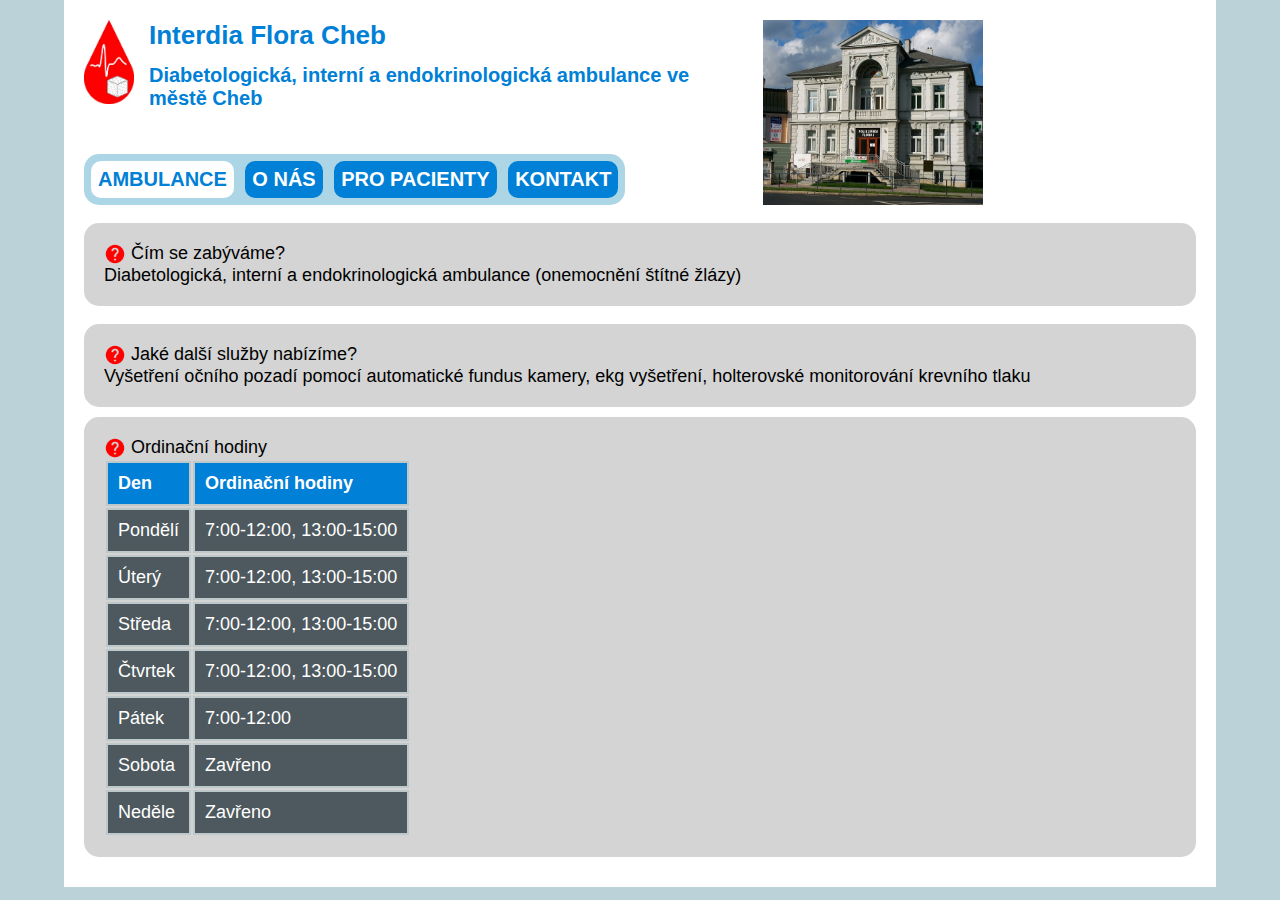
==== index.html @ c5f4158c "Merge branch 'main' of https://github.com/MartinaSimkova1/interdiaflora into main" ====
<!DOCTYPE html>
<html lang="cz">
    <head>
        <meta charset="utf-8"/>
        <link rel="stylesheet" href="main.css">
        <link rel="apple-touch-icon" sizes="180x180" href="apple-touch-icon.png">
        <link rel="icon" type="image/png" sizes="32x32" href="favicon-32x32.png">
        <link rel="icon" type="image/png" sizes="16x16" href="favicon-16x16.png">
        <link rel="manifest" href="site.webmanifest">
        <title>Ambulance - Interdia Flora Cheb</title>
    </head>

    <body>
        <div class="main-div">
            <div class="side-by-side">
                <div class="title-container">
                    <img src="assets/interdiafloraLogo.jpg" class="logo" width="50px" height="84px" alt="Interdia Flora logo">
                    <div>
                        <div class="title">
                            Interdia Flora Cheb
                        </div>
                        <div class="subtitle">
                            <h1>
                                Diabetologická, interní a endokrinologická ambulance ve městě Cheb
                            </h1>
                        </div>
                    </div>
                    <div class="menu-div">
                        <button class="tab-button button-selected" onclick="location.href='index.html';">AMBULANCE</button>
                        <button class="tab-button" onclick="location.href='o-nas.html';">O NÁS</button>
                        <button class="tab-button" onclick="location.href='pro-pacienty.html';">PRO PACIENTY</button>
                        <button class="tab-button" onclick="location.href='kontakt.html';">KONTAKT</button>
                    </div>
                </div>
                
                <img src="assets/interdiaflora.jpg" width="220px" alt="Interdia FLora building">
            </div>
            
            <!--div class="alert">
                Já nejsem vidět. Přidej !-- do otevíracího div, a přidej -- do zavíracího div
            </div-->
            <!--div class="alert">
                <img src="assets/alert.png" class="icon" width="55px" height="55px" alt="Alert icon">
                <div>
                    Naše ambulance je zavřena od 21.prosince do 27.prosince. <br>28.prosince a 29.prosince ordinujeme pouze do 12 hodin.
                </div>
            </div-->


            <p class="generic-container">
                <img src="assets/help-circle.png" class="inline-icon" alt="Help circle icon">
                <h>Čím se zabýváme?</h><br>
                Diabetologická, interní a endokrinologická ambulance (onemocnění štítné žlázy)<br>
            </p>

            <p class="generic-container">
                <img src="assets/help-circle.png" class="inline-icon" alt="Help circle icon">
                <h>Jaké další služby nabízíme?</h><br>
                Vyšetření očního pozadí pomocí automatické fundus kamery, ekg vyšetření, holterovské monitorování krevního tlaku<br>
            </p>
            <div class="generic-container">
                <img src="assets/help-circle.png" class="inline-icon" alt="Help circle icon">
                <h>Ordinační hodiny</h><br>
                <table class="opening-hours-table">
                    <tr>
                        <th>Den</th>
                        <th>Ordinační hodiny</th>
                    </tr>
                    <tr>
                        <td>Pondělí</td>
                        <td>7:00-12:00, 13:00-15:00</td>
                    </tr>
                    <tr>
                        <td>Úterý</td>
                        <td>7:00-12:00, 13:00-15:00</td>
                    </tr>
                    <tr>
                        <td>Středa</td>
                        <td>7:00-12:00, 13:00-15:00</td>
                    </tr>
                    <tr>
                        <td>Čtvrtek</td>
                        <td>7:00-12:00, 13:00-15:00</td>
                    </tr>
                    <tr>
                        <td>Pátek</td>
                        <td>7:00-12:00</td>
                    </tr>
                    <tr>
                        <td>Sobota</td>
                        <td>Zavřeno</td>
                    </tr>
                    <tr>
                        <td>Neděle</td>
                        <td>Zavřeno</td>
                    </tr>
                </table>
            </div>
        </div>
    </body>
</html>
---- main.css ----
body {
    background-color: #bbd3d8;
    font-family: Arial, Helvetica, sans-serif;
    margin: 0;
}

.main-div {
    display: block;
    min-height: 100%;
    background-color: #ffffff;
    margin-left: 5%;
    margin-right: 5%;
    padding: 20px;
}

.menu-div {
    display: inline-block;
    background-color: #acd6e6;
    border-radius: 15px;
    margin-top: 30px;;
    padding-right: 7px;
}

.alert {
    background-color: #df4242;
    border-radius: 15px;
    margin-bottom: 10px;
    padding: 10px;
    margin-block-start: 0.3em;
    color: #ffffff;
    font-weight: 700;
    font-size: 30px;
    text-align: center;
    vertical-align: middle;
}

.head-containter {
    float: left;
    margin-top: 5px;
    margin-bottom: 35px;
}

.title-container {
    margin-right: 20px;
}

.title {
    font-size: 26px;
    color: #0080d6;
    font-weight: 700;
    margin-bottom: 10px;
}

.subtitle h1 {
    font-size: 20px;
    color: #0080d6;
    font-weight: 700;
}

.generic-container {
    background-color: #d4d4d4;
    border-radius: 15px;
    margin-bottom: 10px;
    padding: 20px;
    font-size: 18px;
}

.generic-container h2 {
    font-size: 20px;
    color: #ff0000;
    font-weight: 700;
}

.side-by-side {
    display: flex;
    flex: 1;
}

.side-by-side-margin {
    margin-left: 10px;
}

.side-by-side-split {
    width: 50%;
}

.tab-button {
    margin-top: 7px;
    margin-bottom: 7px;
    margin-left: 7px;
    padding: 7px;
    border-radius: 10px;
    border: none;
    background-color: #0080d6;
    color: #ffffff;
    font-size: 20px;
    font-weight: 700;
    text-decoration: none;
}

.tab-button:hover {
    background-color: #4c95de;
    cursor: pointer;
}

.button-selected {
    color: #0080d6;
    background-color: #ffffff;
}

.button-selected:hover {
    background-color: #ededed;
}

.logo {
    float: left;
    margin-right: 15px;
}

.icon {
    vertical-align: middle;
}

.inline-icon {
    vertical-align: top;
    width: 22px;
    height: 22px;
}

.icon-and-text-div {
    vertical-align: middle;
}

.opening-hours-table td, th {
    border: 2px solid #bcc8c9;
    padding: 10px;
    color: white;
    text-align: left;
}

.opening-hours-table td {
    background-color: #4d595e;
}

.opening-hours-table th {
    background-color: #0080d6;
}

.contact-table {
    text-align: left;
}

.contact-table tr {
    height: 40px;
}

.contact-table-type {
    padding-right: 30px;
    font-weight: 700;
}

@media only screen and (max-width: 1000px) {
    .mobile-hide { 
        display: none; 
    }
 }

.our-team {
    border-collapse: collapse;
}

.our-team tr {
    border: 1px solid whitesmoke;
    padding-left: 5px;
    padding-right: 5px;
}

.our-team td {
    padding: 5px;
}
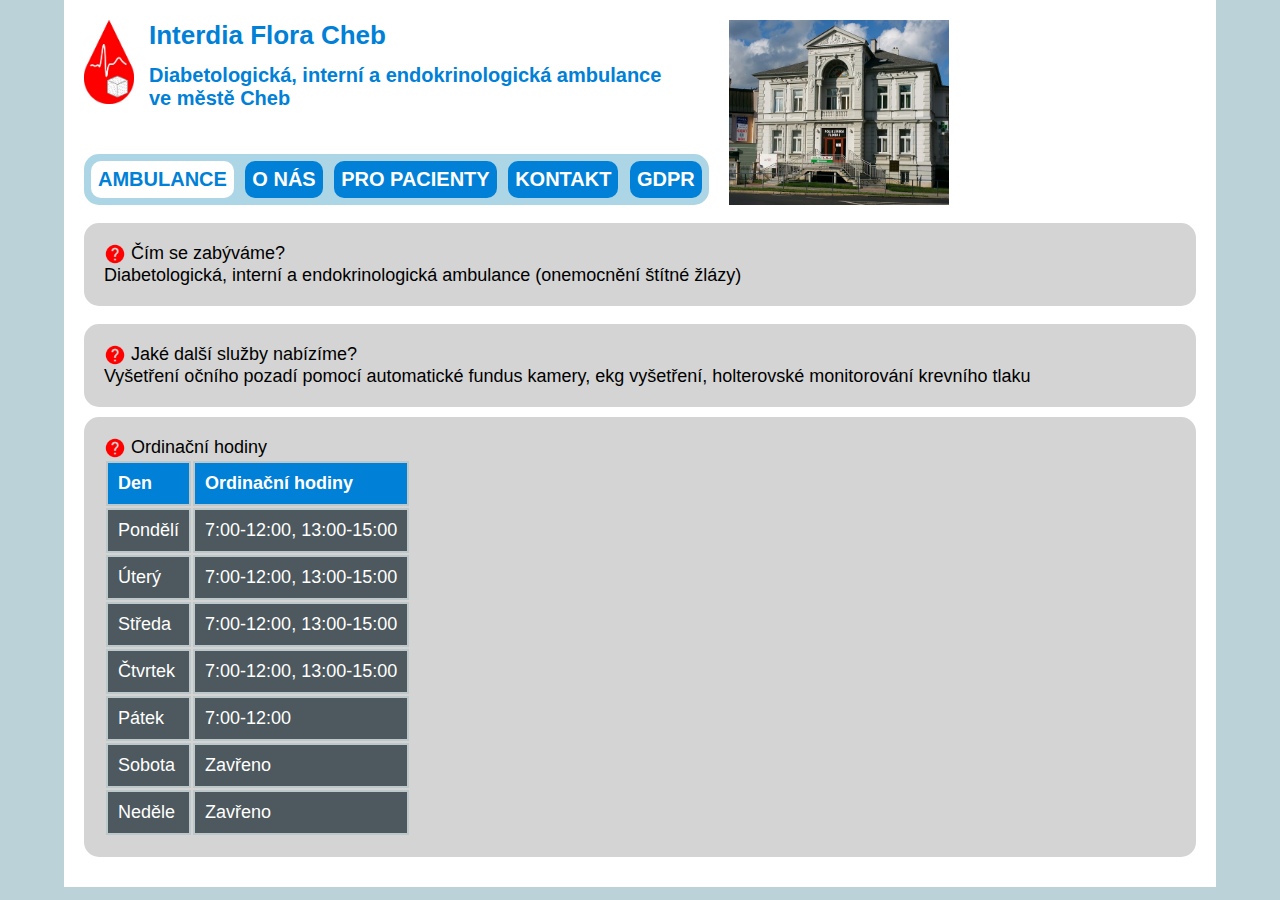
==== commit 477a0845: "GDPR added" ====
--- a/index.html
+++ b/index.html
@@ -21,7 +21,7 @@
                         </div>
                         <div class="subtitle">
                             <h1>
-                                Diabetologická, interní a endokrinologická ambulance ve městě Cheb
+                                Diabetologická, interní a endokrinologická ambulance<br>ve městě Cheb
                             </h1>
                         </div>
                     </div>
@@ -30,6 +30,7 @@
                         <button class="tab-button" onclick="location.href='o-nas.html';">O NÁS</button>
                         <button class="tab-button" onclick="location.href='pro-pacienty.html';">PRO PACIENTY</button>
                         <button class="tab-button" onclick="location.href='kontakt.html';">KONTAKT</button>
+                        <button class="tab-button" onclick="location.href='gdpr.html';">GDPR</button>
                     </div>
                 </div>
                 
--- a/main.css
+++ b/main.css
@@ -119,6 +119,7 @@
 
 .icon {
     vertical-align: middle;
+    margin-right: 15px;
 }
 
 .inline-icon {
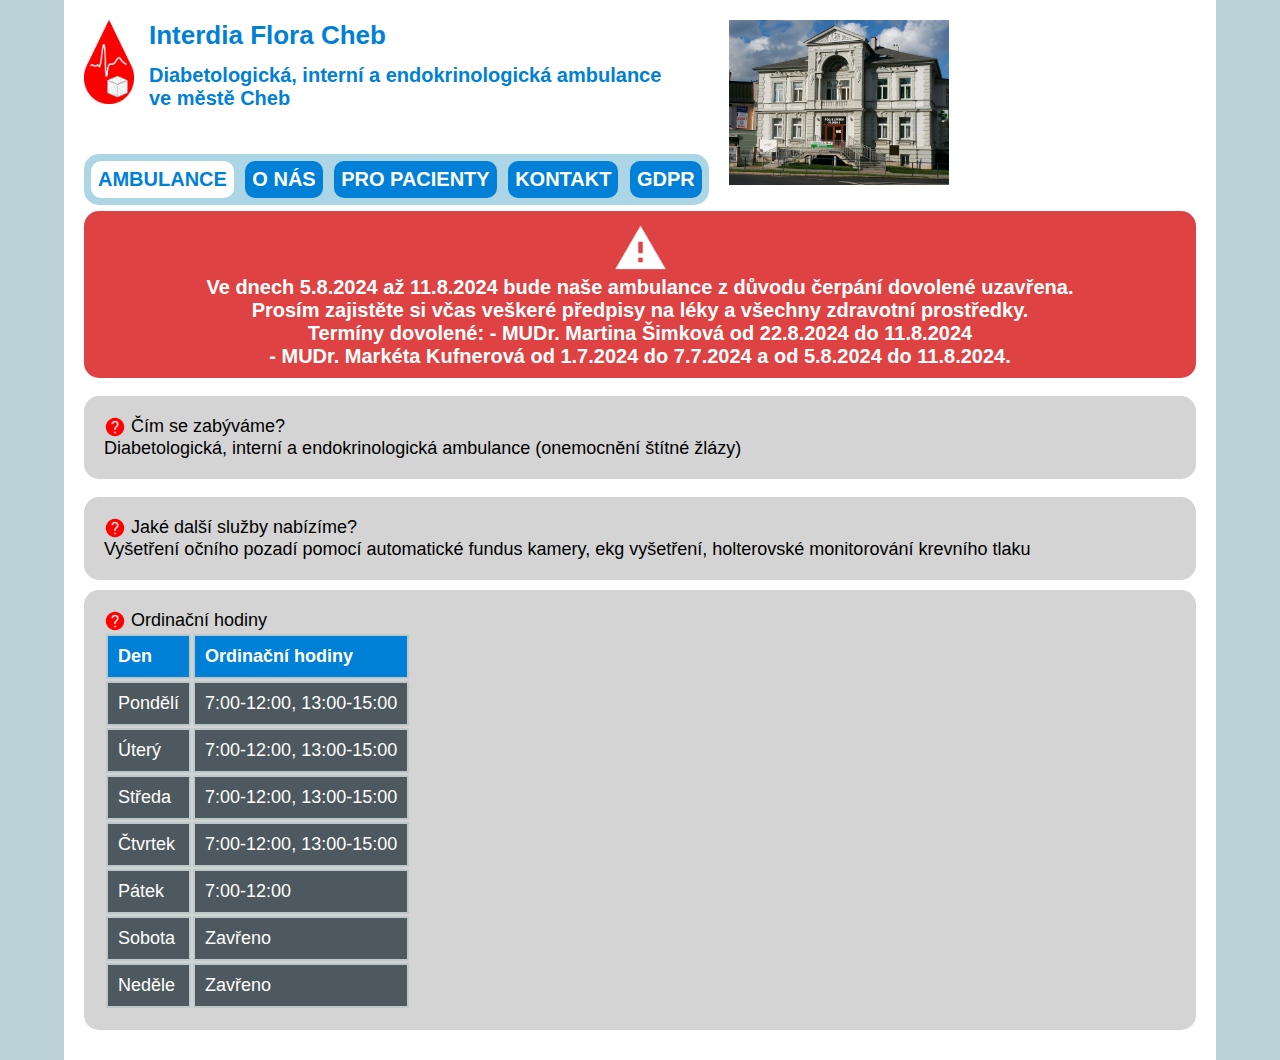
==== commit c4e2d238: "Dovolena" ====
--- a/index.html
+++ b/index.html
@@ -1,102 +1,159 @@
 <!DOCTYPE html>
 <html lang="cz">
-    <head>
-        <meta charset="utf-8"/>
-        <link rel="stylesheet" href="main.css">
-        <link rel="apple-touch-icon" sizes="180x180" href="apple-touch-icon.png">
-        <link rel="icon" type="image/png" sizes="32x32" href="favicon-32x32.png">
-        <link rel="icon" type="image/png" sizes="16x16" href="favicon-16x16.png">
-        <link rel="manifest" href="site.webmanifest">
-        <title>Ambulance - Interdia Flora Cheb</title>
-    </head>
+  <head>
+    <meta charset="utf-8" />
+    <link rel="stylesheet" href="main.css" />
+    <link rel="apple-touch-icon" sizes="180x180" href="apple-touch-icon.png" />
+    <link rel="icon" type="image/png" sizes="32x32" href="favicon-32x32.png" />
+    <link rel="icon" type="image/png" sizes="16x16" href="favicon-16x16.png" />
+    <link rel="manifest" href="site.webmanifest" />
+    <title>Ambulance - Interdia Flora Cheb</title>
+  </head>
 
-    <body>
-        <div class="main-div">
-            <div class="side-by-side">
-                <div class="title-container">
-                    <img src="assets/interdiafloraLogo.jpg" class="logo" width="50px" height="84px" alt="Interdia Flora logo">
-                    <div>
-                        <div class="title">
-                            Interdia Flora Cheb
-                        </div>
-                        <div class="subtitle">
-                            <h1>
-                                Diabetologická, interní a endokrinologická ambulance<br>ve městě Cheb
-                            </h1>
-                        </div>
-                    </div>
-                    <div class="menu-div">
-                        <button class="tab-button button-selected" onclick="location.href='index.html';">AMBULANCE</button>
-                        <button class="tab-button" onclick="location.href='o-nas.html';">O NÁS</button>
-                        <button class="tab-button" onclick="location.href='pro-pacienty.html';">PRO PACIENTY</button>
-                        <button class="tab-button" onclick="location.href='kontakt.html';">KONTAKT</button>
-                        <button class="tab-button" onclick="location.href='gdpr.html';">GDPR</button>
-                    </div>
-                </div>
-                
-                <img src="assets/interdiaflora.jpg" width="220px" alt="Interdia FLora building">
+  <body>
+    <div class="main-div">
+      <div class="side-by-side">
+        <div class="title-container">
+          <img
+            src="assets/interdiafloraLogo.jpg"
+            class="logo"
+            width="50px"
+            height="84px"
+            alt="Interdia Flora logo"
+          />
+          <div>
+            <div class="title">Interdia Flora Cheb</div>
+            <div class="subtitle">
+              <h1>
+                Diabetologická, interní a endokrinologická ambulance<br />ve
+                městě Cheb
+              </h1>
             </div>
-            
-            <!--div class="alert">
+          </div>
+          <div class="menu-div">
+            <button
+              class="tab-button button-selected"
+              onclick="location.href='index.html';"
+            >
+              AMBULANCE
+            </button>
+            <button class="tab-button" onclick="location.href='o-nas.html';">
+              O NÁS
+            </button>
+            <button
+              class="tab-button"
+              onclick="location.href='pro-pacienty.html';"
+            >
+              PRO PACIENTY
+            </button>
+            <button class="tab-button" onclick="location.href='kontakt.html';">
+              KONTAKT
+            </button>
+            <button class="tab-button" onclick="location.href='gdpr.html';">
+              GDPR
+            </button>
+          </div>
+        </div>
+        <div side-by-side-split>
+          <img
+            src="assets/interdiaflora.jpg"
+            width="220px"
+            alt="Interdia FLora building"
+          />
+        </div>
+      </div>
+
+      <!--div class="alert">
                 Já nejsem vidět. Přidej !-- do otevíracího div, a přidej -- do zavíracího div
             </div-->
-            <!--div class="alert">
-                <img src="assets/alert.png" class="icon" width="55px" height="55px" alt="Alert icon">
-                <div>
-                    Naše ambulance je zavřena od 21.prosince do 27.prosince. <br>28.prosince a 29.prosince ordinujeme pouze do 12 hodin.
-                </div>
-            </div-->
+      <div class="alert">
+        <img
+          src="assets/alert.png"
+          class="icon"
+          width="55px"
+          height="55px"
+          alt="Alert icon"
+        />
+        <div>
+          Ve dnech 5.8.2024 až 11.8.2024 bude naše ambulance z důvodu čerpání
+          dovolené uzavřena.
+        </div>
+        <div>
+          Prosím zajistěte si včas veškeré předpisy na léky a všechny zdravotní
+          prostředky.
+        </div>
+        <div>
+          Termíny dovolené: - MUDr. Martina Šimková od 22.8.2024 do 11.8.2024
+        </div>
+        <div>
+          - MUDr. Markéta Kufnerová od 1.7.2024 do 7.7.2024 a od 5.8.2024 do
+          11.8.2024.
+        </div>
+      </div>
 
+      <p class="generic-container">
+        <img
+          src="assets/help-circle.png"
+          class="inline-icon"
+          alt="Help circle icon"
+        />
+        <h>Čím se zabýváme?</h><br />
+        Diabetologická, interní a endokrinologická ambulance (onemocnění štítné
+        žlázy)<br />
+      </p>
 
-            <p class="generic-container">
-                <img src="assets/help-circle.png" class="inline-icon" alt="Help circle icon">
-                <h>Čím se zabýváme?</h><br>
-                Diabetologická, interní a endokrinologická ambulance (onemocnění štítné žlázy)<br>
-            </p>
-
-            <p class="generic-container">
-                <img src="assets/help-circle.png" class="inline-icon" alt="Help circle icon">
-                <h>Jaké další služby nabízíme?</h><br>
-                Vyšetření očního pozadí pomocí automatické fundus kamery, ekg vyšetření, holterovské monitorování krevního tlaku<br>
-            </p>
-            <div class="generic-container">
-                <img src="assets/help-circle.png" class="inline-icon" alt="Help circle icon">
-                <h>Ordinační hodiny</h><br>
-                <table class="opening-hours-table">
-                    <tr>
-                        <th>Den</th>
-                        <th>Ordinační hodiny</th>
-                    </tr>
-                    <tr>
-                        <td>Pondělí</td>
-                        <td>7:00-12:00, 13:00-15:00</td>
-                    </tr>
-                    <tr>
-                        <td>Úterý</td>
-                        <td>7:00-12:00, 13:00-15:00</td>
-                    </tr>
-                    <tr>
-                        <td>Středa</td>
-                        <td>7:00-12:00, 13:00-15:00</td>
-                    </tr>
-                    <tr>
-                        <td>Čtvrtek</td>
-                        <td>7:00-12:00, 13:00-15:00</td>
-                    </tr>
-                    <tr>
-                        <td>Pátek</td>
-                        <td>7:00-12:00</td>
-                    </tr>
-                    <tr>
-                        <td>Sobota</td>
-                        <td>Zavřeno</td>
-                    </tr>
-                    <tr>
-                        <td>Neděle</td>
-                        <td>Zavřeno</td>
-                    </tr>
-                </table>
-            </div>
-        </div>
-    </body>
-</html>+      <p class="generic-container">
+        <img
+          src="assets/help-circle.png"
+          class="inline-icon"
+          alt="Help circle icon"
+        />
+        <h>Jaké další služby nabízíme?</h><br />
+        Vyšetření očního pozadí pomocí automatické fundus kamery, ekg vyšetření,
+        holterovské monitorování krevního tlaku<br />
+      </p>
+      <div class="generic-container">
+        <img
+          src="assets/help-circle.png"
+          class="inline-icon"
+          alt="Help circle icon"
+        />
+        <h>Ordinační hodiny</h><br />
+        <table class="opening-hours-table">
+          <tr>
+            <th>Den</th>
+            <th>Ordinační hodiny</th>
+          </tr>
+          <tr>
+            <td>Pondělí</td>
+            <td>7:00-12:00, 13:00-15:00</td>
+          </tr>
+          <tr>
+            <td>Úterý</td>
+            <td>7:00-12:00, 13:00-15:00</td>
+          </tr>
+          <tr>
+            <td>Středa</td>
+            <td>7:00-12:00, 13:00-15:00</td>
+          </tr>
+          <tr>
+            <td>Čtvrtek</td>
+            <td>7:00-12:00, 13:00-15:00</td>
+          </tr>
+          <tr>
+            <td>Pátek</td>
+            <td>7:00-12:00</td>
+          </tr>
+          <tr>
+            <td>Sobota</td>
+            <td>Zavřeno</td>
+          </tr>
+          <tr>
+            <td>Neděle</td>
+            <td>Zavřeno</td>
+          </tr>
+        </table>
+      </div>
+    </div>
+  </body>
+</html>
--- a/main.css
+++ b/main.css
@@ -1,181 +1,185 @@
 body {
-    background-color: #bbd3d8;
-    font-family: Arial, Helvetica, sans-serif;
-    margin: 0;
+  background-color: #bbd3d8;
+  font-family: Arial, Helvetica, sans-serif;
+  margin: 0;
 }
 
 .main-div {
-    display: block;
-    min-height: 100%;
-    background-color: #ffffff;
-    margin-left: 5%;
-    margin-right: 5%;
-    padding: 20px;
+  display: block;
+  min-height: 100%;
+  background-color: #ffffff;
+  margin-left: 5%;
+  margin-right: 5%;
+  padding: 20px;
 }
 
 .menu-div {
-    display: inline-block;
-    background-color: #acd6e6;
-    border-radius: 15px;
-    margin-top: 30px;;
-    padding-right: 7px;
+  display: inline-block;
+  background-color: #acd6e6;
+  border-radius: 15px;
+  margin-top: 30px;
+  padding-right: 7px;
 }
 
 .alert {
-    background-color: #df4242;
-    border-radius: 15px;
-    margin-bottom: 10px;
-    padding: 10px;
-    margin-block-start: 0.3em;
-    color: #ffffff;
-    font-weight: 700;
-    font-size: 30px;
-    text-align: center;
-    vertical-align: middle;
+  background-color: #df4242;
+  border-radius: 15px;
+  margin-bottom: 10px;
+  padding: 10px;
+  margin-block-start: 0.3em;
+  color: #ffffff;
+  font-weight: 700;
+  font-size: 20px;
+  text-align: center;
+  vertical-align: middle;
 }
 
 .head-containter {
-    float: left;
-    margin-top: 5px;
-    margin-bottom: 35px;
+  float: left;
+  margin-top: 5px;
+  margin-bottom: 35px;
 }
 
 .title-container {
-    margin-right: 20px;
+  margin-right: 20px;
 }
 
 .title {
-    font-size: 26px;
-    color: #0080d6;
-    font-weight: 700;
-    margin-bottom: 10px;
+  font-size: 26px;
+  color: #0080d6;
+  font-weight: 700;
+  margin-bottom: 10px;
 }
 
 .subtitle h1 {
-    font-size: 20px;
-    color: #0080d6;
-    font-weight: 700;
+  font-size: 20px;
+  color: #0080d6;
+  font-weight: 700;
 }
 
 .generic-container {
-    background-color: #d4d4d4;
-    border-radius: 15px;
-    margin-bottom: 10px;
-    padding: 20px;
-    font-size: 18px;
+  background-color: #d4d4d4;
+  border-radius: 15px;
+  margin-bottom: 10px;
+  padding: 20px;
+  font-size: 18px;
 }
 
 .generic-container h2 {
-    font-size: 20px;
-    color: #ff0000;
-    font-weight: 700;
+  font-size: 20px;
+  color: #ff0000;
+  font-weight: 700;
 }
 
 .side-by-side {
-    display: flex;
-    flex: 1;
+  display: flex;
+  flex: 1;
 }
 
 .side-by-side-margin {
-    margin-left: 10px;
+  margin-left: 10px;
 }
 
 .side-by-side-split {
-    width: 50%;
+  width: 50%;
 }
 
 .tab-button {
-    margin-top: 7px;
-    margin-bottom: 7px;
-    margin-left: 7px;
-    padding: 7px;
-    border-radius: 10px;
-    border: none;
-    background-color: #0080d6;
-    color: #ffffff;
-    font-size: 20px;
-    font-weight: 700;
-    text-decoration: none;
+  margin-top: 7px;
+  margin-bottom: 7px;
+  margin-left: 7px;
+  padding: 7px;
+  border-radius: 10px;
+  border: none;
+  background-color: #0080d6;
+  color: #ffffff;
+  font-size: 20px;
+  font-weight: 700;
+  text-decoration: none;
 }
 
 .tab-button:hover {
-    background-color: #4c95de;
-    cursor: pointer;
+  background-color: #4c95de;
+  cursor: pointer;
 }
 
 .button-selected {
-    color: #0080d6;
-    background-color: #ffffff;
+  color: #0080d6;
+  background-color: #ffffff;
 }
 
 .button-selected:hover {
-    background-color: #ededed;
+  background-color: #ededed;
 }
 
 .logo {
-    float: left;
-    margin-right: 15px;
+  float: left;
+  margin-right: 15px;
 }
 
 .icon {
-    vertical-align: middle;
-    margin-right: 15px;
+  vertical-align: middle;
 }
 
 .inline-icon {
-    vertical-align: top;
-    width: 22px;
-    height: 22px;
+  vertical-align: top;
+  width: 22px;
+  height: 22px;
 }
 
 .icon-and-text-div {
-    vertical-align: middle;
+  vertical-align: middle;
 }
 
-.opening-hours-table td, th {
-    border: 2px solid #bcc8c9;
-    padding: 10px;
-    color: white;
-    text-align: left;
+.opening-hours-table td,
+th {
+  border: 2px solid #bcc8c9;
+  padding: 10px;
+  color: white;
+  text-align: left;
 }
 
 .opening-hours-table td {
-    background-color: #4d595e;
+  background-color: #4d595e;
 }
 
 .opening-hours-table th {
-    background-color: #0080d6;
+  background-color: #0080d6;
 }
 
 .contact-table {
-    text-align: left;
+  text-align: left;
 }
 
 .contact-table tr {
-    height: 40px;
+  height: 40px;
+}
+
+.contact-table-icon {
+  padding-right: 10px;
 }
 
 .contact-table-type {
-    padding-right: 30px;
-    font-weight: 700;
+  padding-right: 30px;
+  font-weight: 700;
 }
 
 @media only screen and (max-width: 1000px) {
-    .mobile-hide { 
-        display: none; 
-    }
- }
+  .mobile-hide {
+    display: none;
+  }
+}
 
 .our-team {
-    border-collapse: collapse;
+  border-collapse: collapse;
 }
 
 .our-team tr {
-    border: 1px solid whitesmoke;
-    padding-left: 5px;
-    padding-right: 5px;
+  border: 1px solid whitesmoke;
+  padding-left: 5px;
+  padding-right: 5px;
 }
 
 .our-team td {
-    padding: 5px;
-}+  padding: 5px;
+}
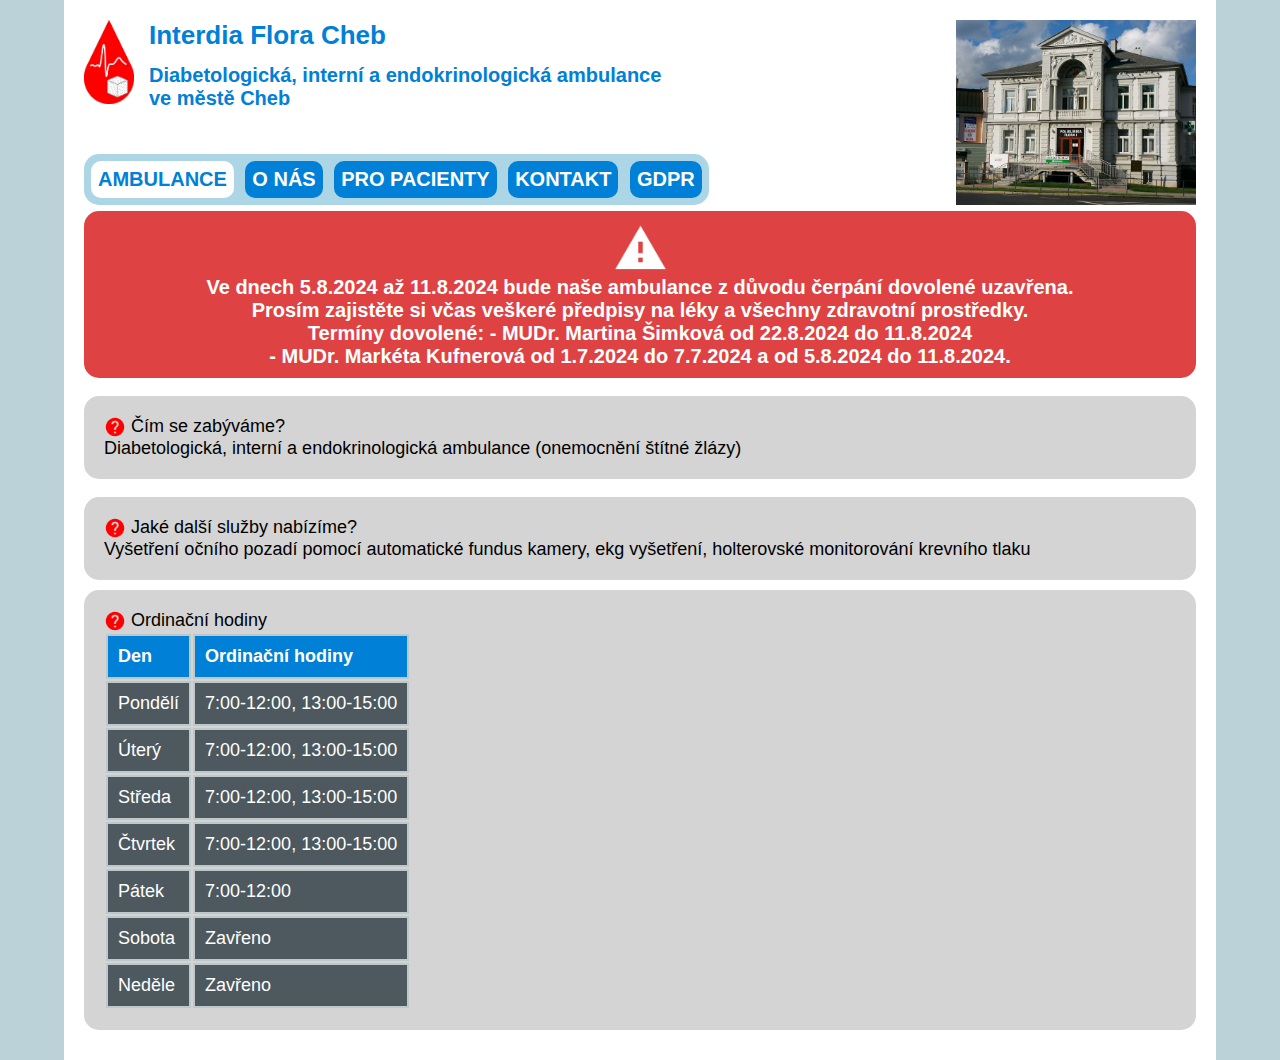
==== commit 8ec78821: "Align image to right" ====
--- a/index.html
+++ b/index.html
@@ -54,13 +54,12 @@
             </button>
           </div>
         </div>
-        <div side-by-side-split>
-          <img
-            src="assets/interdiaflora.jpg"
-            width="220px"
-            alt="Interdia FLora building"
-          />
-        </div>
+        <img
+          class="image"
+          src="assets/interdiaflora.jpg"
+          width="240px"
+          alt="Interdia FLora building"
+        />
       </div>
 
       <!--div class="alert">
--- a/main.css
+++ b/main.css
@@ -72,8 +72,15 @@
 }
 
 .side-by-side {
+  width: 100%;
   display: flex;
-  flex: 1;
+  flex-direction: row;
+  align-content: space-between;
+}
+
+.image {
+  float: right;
+  margin-left: auto;
 }
 
 .side-by-side-margin {
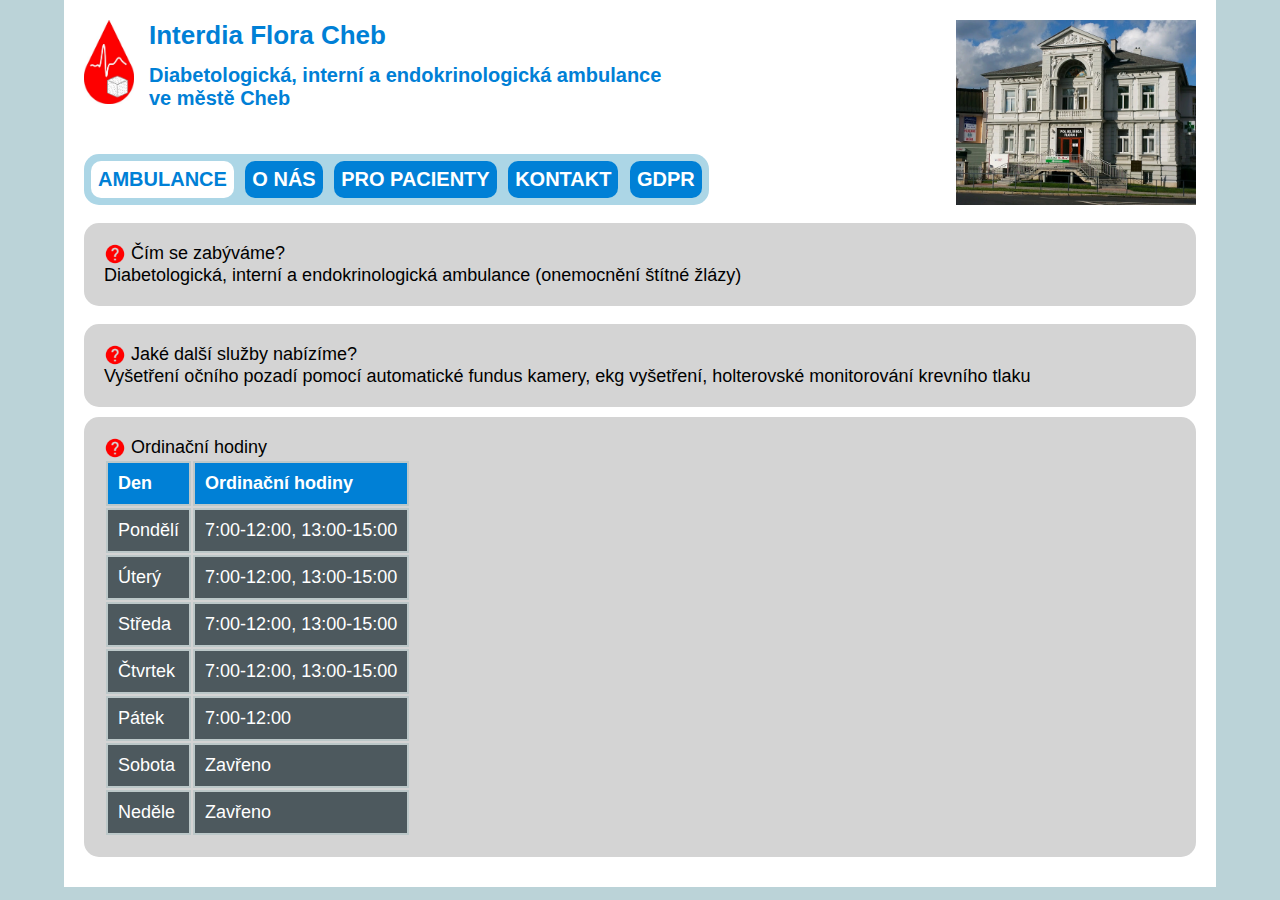
==== commit fcdd733c: "Informace o dovolene vyjmuta" ====
--- a/index.html
+++ b/index.html
@@ -65,7 +65,7 @@
       <!--div class="alert">
                 Já nejsem vidět. Přidej !-- do otevíracího div, a přidej -- do zavíracího div
             </div-->
-      <div class="alert">
+      <!--div class="alert">
         <img
           src="assets/alert.png"
           class="icon"
@@ -88,7 +88,7 @@
           - MUDr. Markéta Kufnerová od 1.7.2024 do 7.7.2024 a od 5.8.2024 do
           11.8.2024.
         </div>
-      </div>
+      </div-->
 
       <p class="generic-container">
         <img
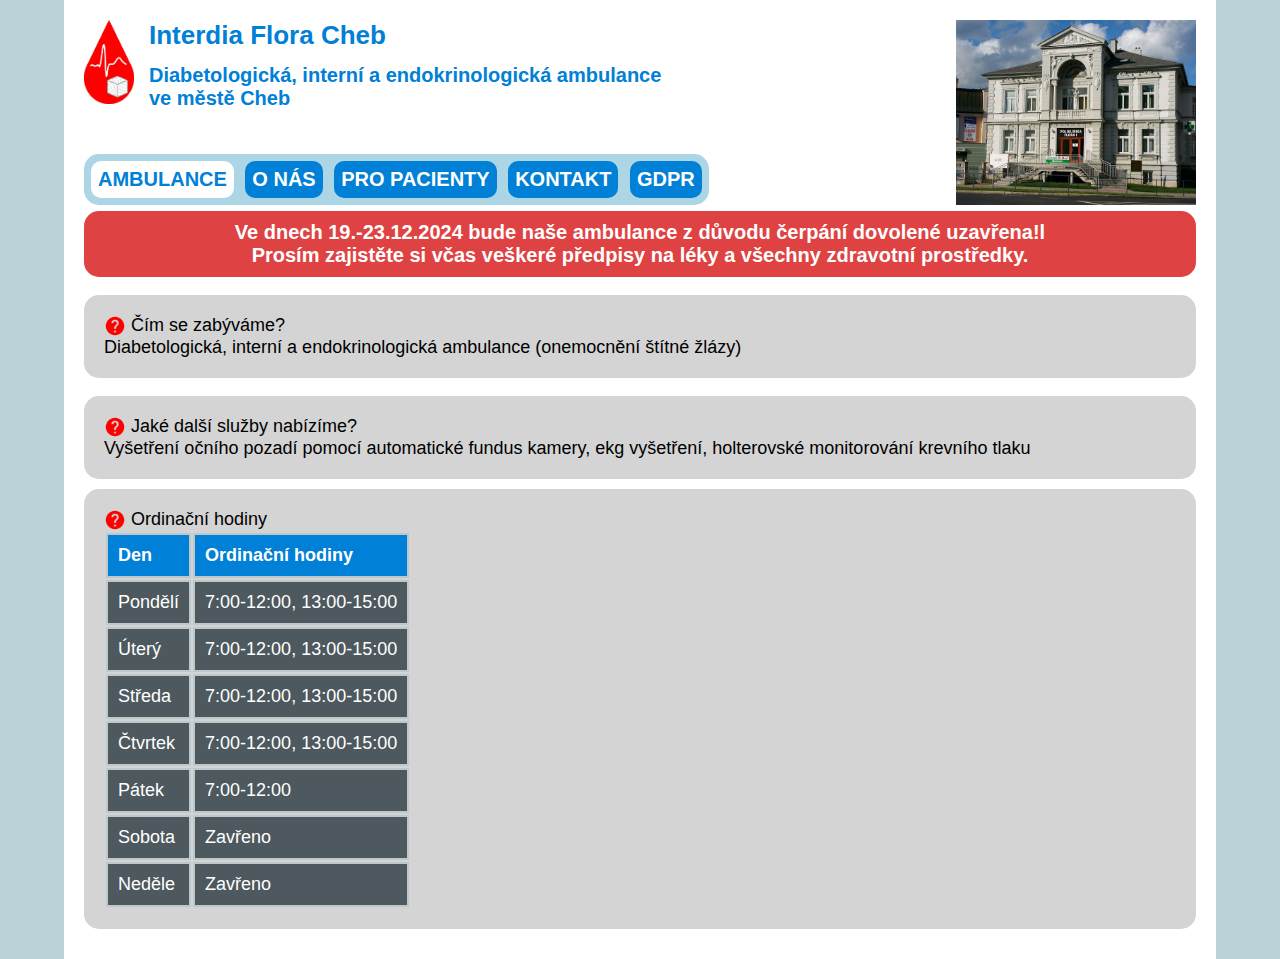
==== commit 62b6c14f: "Added christmas holiday info" ====
--- a/index.html
+++ b/index.html
@@ -62,6 +62,15 @@
         />
       </div>
 
+      <div class="alert">
+        <div>
+          Ve dnech 19.-23.12.2024 bude naše ambulance z důvodu čerpání dovolené
+          uzavřena!l
+        </div>
+        <div></div>
+        Prosím zajistěte si včas veškeré předpisy na léky a všechny zdravotní
+        prostředky.
+      </div>
       <!--div class="alert">
                 Já nejsem vidět. Přidej !-- do otevíracího div, a přidej -- do zavíracího div
             </div-->
@@ -74,19 +83,10 @@
           alt="Alert icon"
         />
         <div>
-          Ve dnech 5.8.2024 až 11.8.2024 bude naše ambulance z důvodu čerpání
-          dovolené uzavřena.
+          Ve dnech 19.-23.12.2024 bude naše ambulance z důvodu čerpání dovolené uzavřena.
         </div>
         <div>
-          Prosím zajistěte si včas veškeré předpisy na léky a všechny zdravotní
-          prostředky.
-        </div>
-        <div>
-          Termíny dovolené: - MUDr. Martina Šimková od 22.8.2024 do 11.8.2024
-        </div>
-        <div>
-          - MUDr. Markéta Kufnerová od 1.7.2024 do 7.7.2024 a od 5.8.2024 do
-          11.8.2024.
+          Prosím zajistěte si včas veškeré předpisy na léky a všechny zdravotní prostředky.
         </div>
       </div-->
 
